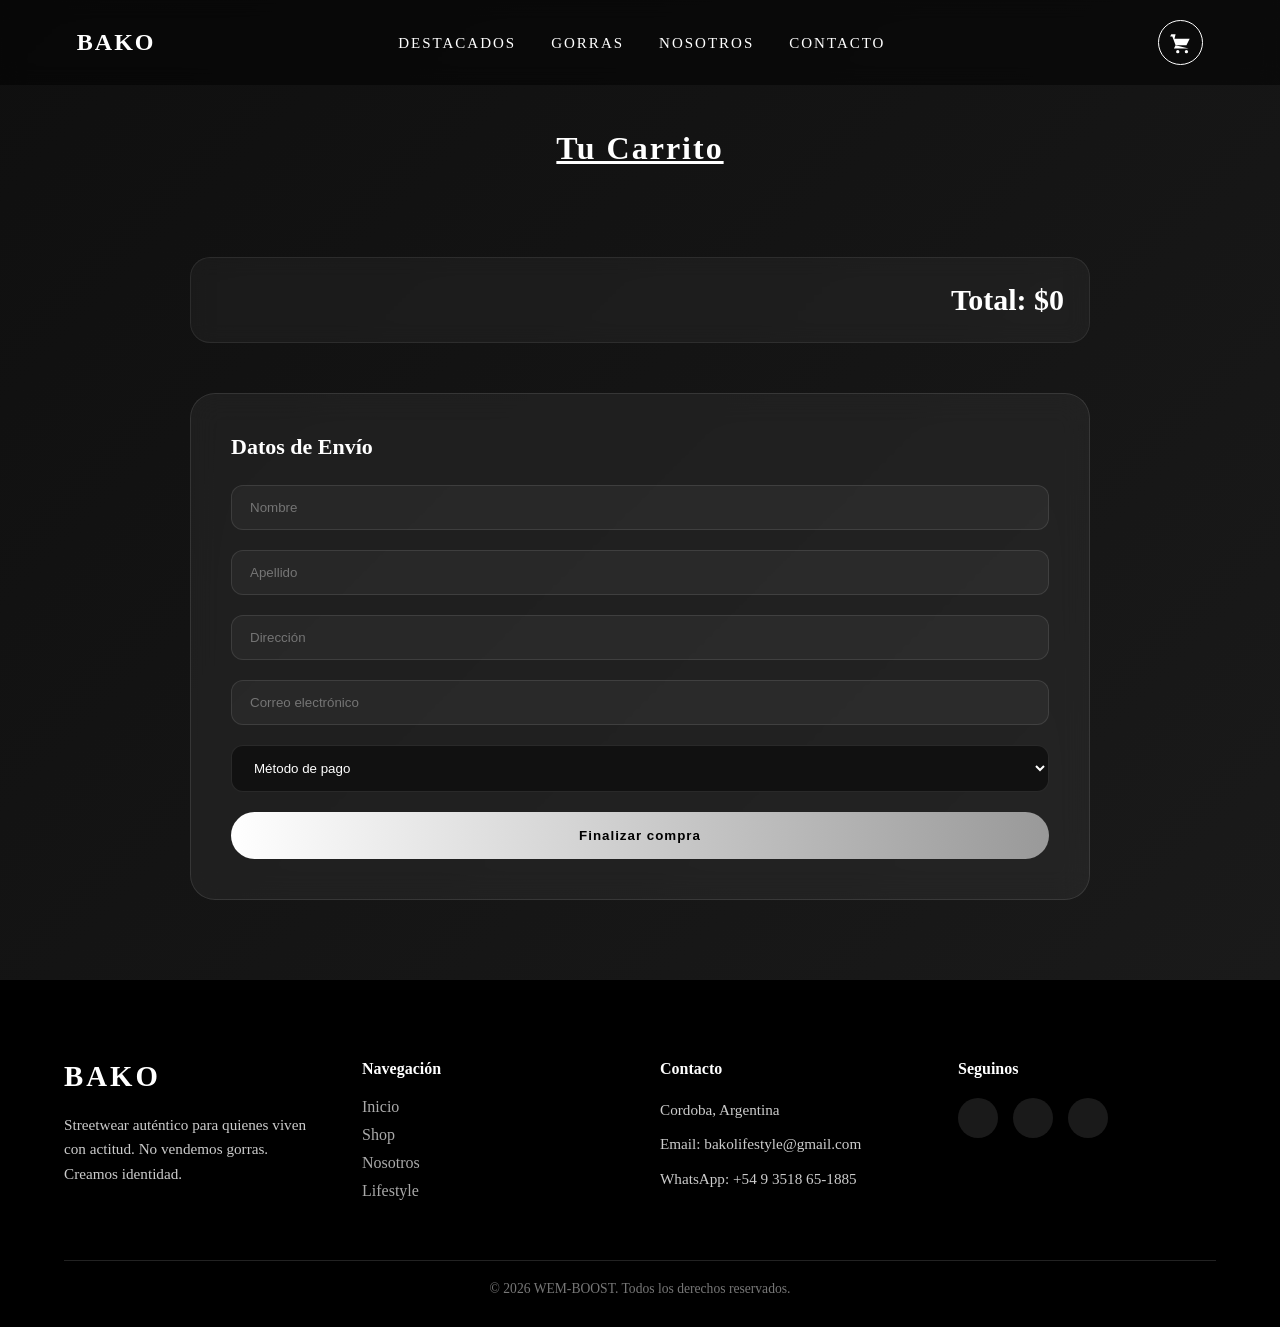
==== pages/carrito.html @ a08e8d47 "correccion de rutas1" ====
<!DOCTYPE html>
<html lang="es">
<head>
  <meta charset="UTF-8">
  <meta name="viewport" content="width=device-width, initial-scale=1.0">
  <title>Carrito | BAKO</title>

  <!-- CSS -->
  <link rel="stylesheet" href="/css/style.css">
</head>

<body>
<header class="header">

  <!-- LOGO -->
  <div class="logo">
    <a href="../index.html">BAKO</a>
  </div>

  <!-- BOTON HAMBURGUESA (mobile) -->
  <div class="menu-toggle" id="menu-toggle">
    <i class="fas fa-bars"></i>
  </div>

  <!-- MENU -->
  <nav class="nav" id="nav">

    <!-- BOTON CERRAR -->
    <div class="menu-close" id="menu-close">
      <i class="fas fa-xmark"></i>
    </div>

    <ul class="nav-links">

      <li class="enlaces-header">
        <a href="../index.html#destacados">DESTACADOS</a>
      </li>

      <li class="enlaces-header">
        <a href="../index.html#catalogo">GORRAS</a>
      </li>

      <li class="enlaces-header">
        <a href="../index.html#nosotros">NOSOTROS</a>
      </li>

      <li class="enlaces-header">
        <a href="../pages/contacto.html">CONTACTO</a>
      </li>

    </ul>

  </nav>

  <!-- CARRITO (SIEMPRE VISIBLE) -->
  <a href="/pages/carrito.html" class="btn-cart" data-quantity="0">

    <svg class="icon-cart" viewBox="0 0 24 24">
      <path d="M7 4H3L2 6H4L7 14H17L20 8H6"/>
      <path d="M7 14L5.5 17H19"/>
      <circle cx="9" cy="20" r="1.5"/>
      <circle cx="17" cy="20" r="1.5"/>
    </svg>

  </a>

</header>


  <section class="carrito">

    <h1 class="carrito__title">Tu Carrito</h1>

    <!-- CONTENEDOR DINÁMICO -->
    <div id="resumen-carrito" class="carrito__container">
      <!-- JS inserta productos aquí -->
    </div>

    <!-- TOTAL -->
    <div class="carrito__resumen">
      <h2 id="total">Total: $0</h2>
    </div>

    <!-- FORMULARIO -->
    <div class="checkout">

      <h2 class="checkout__title">Datos de Envío</h2>

      <form onsubmit="enviarPedido(event)" class="checkout__form">

        <div class="form-group">
          <input type="text" id="nombre" placeholder="Nombre" required>
        </div>

        <div class="form-group">
          <input type="text" id="apellido" placeholder="Apellido" required>
        </div>

        <div class="form-group">
          <input type="text" id="direccion" placeholder="Dirección" required>
        </div>

        <div class="form-group">
          <input type="email" id="correo" placeholder="Correo electrónico" required>
        </div>

        <div class="form-group">
          <select id="pago" required>
            <option value="">Método de pago</option>
            <option value="Transferencia">Transferencia</option>
            <option value="Efectivo">Efectivo</option>
            <option value="Tarjeta">Tarjeta</option>
          </select>
        </div>

        <button type="submit" class="btn-primary">
          Finalizar compra 
        </button>

      </form>

    </div>

  </section>
<footer class="footer">

  <div class="footer-container">

    <!-- Marca -->
    <div class="footer-col">
      <h3 class="footer-logo">BAKO</h3>
      <p>
        Streetwear auténtico para quienes viven con actitud.
        No vendemos gorras. Creamos identidad.
      </p>
    </div>

    <!-- Navegación -->
    <div class="footer-col">
      <h4>Navegación</h4>
      <ul>
        <li><a href="#">Inicio</a></li>
        <li><a href="#">Shop</a></li>
        <li><a href="#">Nosotros</a></li>
        <li><a href="#">Lifestyle</a></li>
      </ul>
    </div>

    <!-- Contacto -->
    <div class="footer-col">
      <h4>Contacto</h4>
      <p>Cordoba, Argentina</p>
      <p>Email: bakolifestyle@gmail.com</p>
      <p>WhatsApp: +54 9 3518 65-1885</p>
    </div>

    <!-- Redes -->
    <div class="footer-col">
      <h4>Seguinos</h4>
      <div class="footer-social">
        <a href="https://instagram.com/bako.lifestyle"><i class="fab fa-instagram"></i></a>
        <a href="https://tiktok.com/@bako.lifestyle"><i class="fab fa-tiktok"></i></a>
        <a href="https://open.spotify.com/playlist/6Sb7OmUrccHrQIfGnsbW7U?si=PkEQZINDQvqJOHBXEtzkaw&pi=kZcwNA92S56DQ"><i class="fab fa-spotify"></i></a>
      </div>
    </div>

  </div>

  <div class="footer-bottom">
    <p>© 2026 WEM-BOOST. Todos los derechos reservados.</p>
  </div>

</footer>
  <!-- JS -->
  <script src="../assets/JS/script.js"></script>

</body>
</html>
---- css/style.css ----
@charset "UTF-8";
* {
  margin: 0;
  padding: 0;
  box-sizing: border-box;
}

body {
  font-family: "Arial", sans-serif;
  background: #F3F3F1;
  color: #111111;
}

img {
  width: 100%;
  display: block;
}

a {
  text-decoration: none;
  color: inherit;
}

body {
  font-family: "Cinzel", serif;
  background: #000000;
}

img {
  width: 100%;
  display: block;
}

a {
  text-decoration: none;
  color: inherit;
}

.menu-toggle {
  display: none;
  font-size: 26px;
  cursor: pointer;
  color: white;
}

.products {
  padding: 60px 5%;
}
.products h2 {
  margin-bottom: 40px;
  font-size: 1.5rem;
}

.product-grid {
  display: grid;
  grid-template-columns: repeat(4, 1fr);
  gap: 20px;
}

.product-card {
  text-align: center;
}
.product-card h3 {
  margin-top: 15px;
  font-size: 1rem;
}
.product-card p {
  margin: 10px 0;
  font-weight: bold;
}

.book {
  width: 800px;
  display: flex;
  flex-direction: column;
  align-items: center;
}

/* CONTENEDOR IMAGEN */
.book-image {
  position: relative;
  width: 100%;
  height: 100%;
  perspective: 900000px;
}

/* IMAGEN BASE (INTERIOR DEL LIBRO) */
.book-base {
  width: 100%;
  height: 100%;
  object-fit: cover;
  border-radius: 8px;
}

/* TAPA */
.cover {
  position: absolute;
  top: 0;
  left: 0;
  width: 100%;
  height: 100%;
  transform-origin: left;
  transition: transform 1s ease;
  transform-style: preserve-3d;
}

/* IMAGEN DE LA TAPA */
.cover img {
  width: 100%;
  height: 100%;
  object-fit: cover;
  border-radius: 8px;
  backface-visibility: hidden;
}

/* EFECTO LIBRO */
.book-image:hover .cover {
  transform: rotateY(-160deg);
}

/* INFO FIJA */
.book-info {
  text-align: center;
  margin-top: 15px;
}
.book-info h3 {
  font-size: 1rem;
  margin-bottom: 8px;
}
.book-info p {
  font-weight: bold;
  margin-bottom: 10px;
}

.btn-primary {
  padding: 12px 30px;
  border: none;
  background: #8A6E5A;
  color: white;
  cursor: pointer;
  font-weight: 600;
  transition: all 0.3s ease;
}
.btn-primary:hover {
  background: #111111;
  transform: translateY(-3px);
}

.btn-secondary {
  padding: 10px 20px;
  border: 1px solid #111111;
  background: transparent;
  cursor: pointer;
  transition: all 0.3s ease;
}
.btn-secondary:hover {
  background: #111111;
  color: white;
}

/* Estilo del input de cantidad */
.cantidad input[type=number] {
  width: 60px;
  margin-left: 30%;
  margin-bottom: 15px;
  padding: 8px 12px;
  border: 2px solid #0f0f0f;
  border-radius: 8px;
  text-align: center;
  font-size: 16px;
  transition: border 0.3s, box-shadow 0.3s;
}

.cantidad input[type=number]:focus {
  border-color: #ff4500;
  box-shadow: 0 0 5px rgba(255, 69, 0, 0.5);
  outline: none;
}

/* Estilo del botón de añadir al carrito */
.boton-comprar button {
  background-color: #000000;
  border: 1px solid #ffffff;
  color: rgb(255, 255, 255);
  border-radius: 12px;
  padding: 10px 20px;
  font-size: 16px;
  font-weight: 600;
  cursor: pointer;
  transition: transform 0.2s, box-shadow 0.2s;
}

.boton-comprar button:hover {
  transform: translateY(-2px);
  box-shadow: 0 4px 12px rgb(255, 255, 255);
}

.boton-comprar button:active {
  transform: translateY(1px);
  box-shadow: none;
}

.social-fixed {
  position: fixed;
  right: 25px;
  bottom: 40px;
  display: flex;
  flex-direction: column;
  gap: 15px;
  z-index: 1000;
}

.btn-social {
  width: 60px;
  height: 60px;
  border-radius: 50%;
  display: flex;
  align-items: center;
  justify-content: center;
  color: white;
  font-size: 24px;
  text-decoration: none;
  transition: 0.3s ease;
  animation: pulse 2s infinite;
}

/* Colores individuales */
.whatsapp {
  background: #25D366;
}

.instagram {
  background: linear-gradient(45deg, #f58529, #dd2a7b, #8134af, #515bd4);
}

.tiktok {
  background: #000;
}

.spotify {
  background: #1DB954;
}

/* Hover */
.btn-social:hover {
  transform: scale(1.1);
}

/* Animación compartida */
@keyframes pulse {
  0% {
    box-shadow: 0 0 0 0 rgba(255, 255, 255, 0.6);
  }
  70% {
    box-shadow: 0 0 0 15px rgba(255, 255, 255, 0);
  }
  100% {
    box-shadow: 0 0 0 0 rgba(255, 255, 255, 0);
  }
}
/* ================= HEADER ================= */
.header {
  position: fixed;
  top: 0;
  left: 0;
  width: 100%;
  display: flex;
  align-items: center;
  justify-content: space-between;
  padding: 20px 6%;
  background: rgba(0, 0, 0, 0.5);
  backdrop-filter: blur(10px);
  z-index: 1000;
}

/* ================= LOGO ================= */
.logo a {
  color: white;
  font-size: 24px;
  font-weight: 700;
  text-decoration: none;
  letter-spacing: 2px;
}

/* ================= NAV ================= */
.nav-links {
  display: flex;
  gap: 35px;
  list-style: none;
}

.enlaces-header a {
  text-decoration: none;
  color: white;
  font-size: 15px;
  letter-spacing: 2px;
  transition: 0.3s;
}

.enlaces-header a:hover {
  color: #ff2d2d;
}

/* ================= CARRITO ================= */
.btn-cart {
  display: flex;
  align-items: center;
  justify-content: center;
  width: 45px;
  height: 45px;
  border-radius: 10px;
  border: none;
  background: transparent;
  position: relative;
  cursor: pointer;
  margin-left: 30px;
  border: 1px solid rgb(255, 255, 255);
  border-radius: 30px;
}

.btn-cart::after {
  content: attr(data-quantity);
  position: absolute;
  font-size: 14px;
  color: white;
  opacity: 0;
  visibility: hidden;
  transition: 0.2s;
  top: 115%;
}

.icon-cart {
  width: 26px;
  height: 28px;
  transition: 0.2s;
}

.icon-cart path,
.icon-cart circle {
  fill: #ffffff;
  transition: 0.2s;
}

.btn-cart:hover .icon-cart {
  transform: scale(1.2);
}

.btn-cart:hover path,
.btn-cart:hover circle {
  fill: #ffffff;
}

.btn-cart:hover::after {
  opacity: 1;
  visibility: visible;
  top: 105%;
}

/* ================= MENU HAMBURGUESA ================= */
.menu-toggle {
  display: none;
  font-size: 26px;
  color: white;
  cursor: pointer;
}

.menu-close {
  display: none;
  font-size: 26px;
  color: white;
  cursor: pointer;
}

/* ================= MOBILE ================= */
@media (max-width: 768px) {
  /* HEADER GRID */
  .header {
    display: grid;
    grid-template-columns: 1fr auto 1fr;
    align-items: center;
    padding: 15px 20px;
  }
  /* HAMBURGUESA IZQUIERDA */
  .menu-toggle {
    display: block;
    justify-self: start;
  }
  /* LOGO CENTRO */
  .logo {
    justify-self: center;
  }
  /* CARRITO DERECHA */
  .btn-cart {
    justify-self: end;
    margin-left: 0;
  }
  /* MENU MOBILE */
  .nav {
    position: fixed;
    top: 0;
    right: -100%;
    height: 100vh;
    width: 260px;
    background: rgba(12, 12, 12, 0.2117647059);
    display: flex;
    flex-direction: column;
    align-items: center;
    justify-content: center;
    transition: 0.4s;
    z-index: 2000;
  }
  /* MENU ABIERTO */
  .nav.active {
    left: 0;
  }
  /* LINKS MOBILE */
  .nav-links {
    flex-direction: column;
    gap: 30px;
  }
  /* BOTON CERRAR */
  .menu-close {
    display: block;
    position: absolute;
    top: 25px;
    right: 25px;
    font-size: 28px;
  }
}
.top-bar {
  background: #111111;
  color: #F3F3F1;
  text-align: center;
  padding: 8px;
  font-size: 14px;
  letter-spacing: 1px;
}

.footer {
  background-color: black;
  color: #ccc;
  padding: 80px 5% 30px 5%;
}

.footer-container {
  display: grid;
  grid-template-columns: repeat(4, 1fr);
  gap: 40px;
  margin-bottom: 50px;
}

.footer-col h3,
.footer-col h4 {
  color: #fff;
  margin-bottom: 20px;
}

.footer-logo {
  font-size: 1.8rem;
  letter-spacing: 3px;
}

.footer-col p {
  font-size: 0.95rem;
  line-height: 1.6;
  margin-bottom: 10px;
}

.footer-col ul {
  list-style: none;
  padding: 0;
}

.footer-col ul li {
  margin-bottom: 10px;
}

.footer-col ul li a {
  text-decoration: none;
  color: #aaa;
  transition: 0.3s;
}

.footer-col ul li a:hover {
  color: #fff;
}

.footer-social {
  display: flex;
  gap: 15px;
}

.footer-social a {
  width: 40px;
  height: 40px;
  background: #1a1a1a;
  display: flex;
  align-items: center;
  justify-content: center;
  border-radius: 50%;
  color: white;
  transition: 0.3s;
}

.footer-social a:hover {
  background: #c00000;
  transform: scale(1.1);
}

.footer-bottom {
  border-top: 1px solid #222;
  padding-top: 20px;
  text-align: center;
  font-size: 0.85rem;
  color: #777;
}

/* =========================
   HERO SECTION
========================= */
.hero {
  position: relative;
  width: 100%;
  height: 100vh;
  overflow: hidden;
  background-image: url("../assets/img/hero-bg.png");
  background-size: 110%;
  background-position: left center;
  background-repeat: no-repeat;
  display: flex;
  align-items: center;
  justify-content: space-between;
  padding: 0 8%;
  animation: moverFondo 2.2s infinite alternate ease-in-out;
}
.hero::before {
  content: "";
  position: absolute;
  inset: 0;
  background: rgba(12, 12, 12, 0.65);
  z-index: 1;
}
.hero-content {
  position: relative;
  z-index: 2;
  max-width: 500px;
  color: white;
  background-color: rgba(0, 0, 0, 0.5019607843);
  border-radius: 20px;
  padding: 25px;
  text-align: center;
  display: flex;
  flex-direction: column;
  align-items: center;
  animation: fadeUp 1s ease forwards;
}
.hero-content h1 {
  font-size: clamp(40px, 5vw, 70px);
  margin-bottom: 20px;
}
.hero-content p {
  font-size: clamp(14px, 1.2vw, 18px);
  margin-bottom: 30px;
}
.hero-card {
  position: relative;
  z-index: 2;
}
.hero-card img {
  width: clamp(250px, 30vw, 450px);
  animation: flotar 4s infinite ease-in-out;
  filter: drop-shadow(0 20px 30px rgba(0, 0, 0, 0.4));
}

.hero-card {
  margin-right: 20%;
}

/* =========================
   TU BOTÓN ORIGINAL (NO MODIFICADO)
========================= */
.btn {
  font-size: 17px;
  background: transparent;
  border: none;
  padding: 1em 1.5em;
  color: #ffffff;
  text-transform: uppercase;
  position: relative;
  transition: 0.5s ease;
  cursor: pointer;
  /* 🚫 IMPORTANTE: quitar margin-left */
  margin-left: 0;
}

.btn::before {
  content: "";
  position: absolute;
  left: 0;
  bottom: 0;
  height: 2px;
  width: 0;
  background-color: #ffffff;
  transition: 0.5s ease;
}

.btn:hover {
  transition-delay: 0.5s;
}

.btn:hover::before {
  width: 100%;
}

.btn::after {
  content: "";
  position: absolute;
  left: 0;
  bottom: 0;
  height: 0;
  width: 100%;
  background-color: #000000;
  transition: 0.4s ease;
  z-index: -1;
}

.btn:hover::after {
  height: 100%;
  transition-delay: 0.4s;
}

/* =========================
   ANIMACIONES
========================= */
@keyframes moverFondo {
  0% {
    background-position: left center;
  }
  100% {
    background-position: right center;
  }
}
@keyframes flotar {
  0% {
    transform: translateY(0px);
  }
  50% {
    transform: translateY(-20px);
  }
  100% {
    transform: translateY(0px);
  }
}
@keyframes fadeUp {
  from {
    opacity: 0;
    transform: translateY(40px);
  }
  to {
    opacity: 1;
    transform: translateY(0);
  }
}
.lifestyle-banner {
  height: 60vh;
  background: #D9D2C5;
  display: flex;
  align-items: center;
  justify-content: center;
  text-align: center;
}
.lifestyle-banner h2 {
  font-size: 36px;
  letter-spacing: 3px;
}
.lifestyle-banner p {
  margin: 20px 0;
}

.categories {
  display: grid;
  grid-template-columns: repeat(4, 1fr);
  text-align: center;
  background-color: #ffffff;
}
.categories .category {
  padding: 40px;
  font-weight: 600;
  letter-spacing: 2px;
  border: 1px solid #ddd;
  transition: all 0.3s ease;
}
.categories .category:hover {
  background: #111111;
  color: white;
}

.featured {
  padding: 80px 8%;
  text-align: center;
}
.featured h2 {
  margin-bottom: 50px;
  letter-spacing: 3px;
}

.product-grid {
  display: grid;
  grid-template-columns: repeat(4, 1fr);
  gap: 30px;
}

.product-card {
  background: white;
  padding: 20px;
  transition: all 0.3s ease;
}
.product-card h3 {
  margin: 15px 0;
  font-size: 16px;
}
.product-card p {
  font-weight: 600;
  margin-bottom: 15px;
}
.product-card:hover {
  transform: translateY(-5px);
}

.catalogo {
  padding: 120px 6%;
  background-color: #000000;
  text-align: center;
  color: white;
}

.titulo-catalogo {
  font-size: 40px;
  letter-spacing: 5px;
  margin-bottom: 80px;
  font-weight: 500;
  color: white;
}

/* GALERÍA 3 POR FILA */
.grid-catalogo {
  display: grid;
  grid-template-columns: repeat(3, 3fr);
  gap: 60px;
  max-width: 1300px;
  margin: 0 auto;
}

/* CARD */
.card-producto {
  background: transparent;
  display: flex;
  flex-direction: column;
  align-items: center;
  border-radius: 15px;
}

/* IMAGEN PRINCIPAL FULL */
.imagen-container {
  width: 100%;
}

.imagen-principal {
  width: 100%;
  height: 500px;
  object-fit: cover;
  display: block;
  transition: 0.5s ease;
  border-radius: 10px;
}

.card-producto:hover .imagen-principal {
  transform: scale(1.05);
}

/* MINIATURAS */
.miniaturas {
  display: flex;
  justify-content: center;
  gap: 10px;
  margin-top: 15px;
}

.miniaturas img {
  width: 60px;
  height: 60px;
  object-fit: cover;
  cursor: pointer;
  border-radius: 6px;
  border: 2px solid transparent;
  transition: 0.3s;
}

.miniaturas img:hover {
  opacity: 1;
  transform: scale(1.1);
}

/* INFO */
.info {
  padding: 20px 0 40px;
}

.info h3 {
  font-size: 18px;
  margin-bottom: 8px;
}

.info p {
  font-size: 20px;
  font-weight: bold;
  margin-bottom: 20px;
}

.btn-whatsapp {
  display: inline-block;
  padding: 12px 35px;
  background: black;
  color: white;
  text-decoration: none;
  border-radius: 40px;
  transition: 0.3s ease;
}

.btn-whatsapp:hover {
  background: #25D366;
  transform: translateY(-3px);
}

.destacados {
  padding: 80px 5%;
  background-color: rgba(39, 41, 40, 0.8039215686);
  color: white;
}

.destacados .titulo-catalogo {
  text-align: center;
  margin-bottom: 50px;
  color: white;
}

.card-producto {
  position: relative;
}

.badge-stock {
  position: absolute;
  top: 30px;
  left: 0px;
  background: linear-gradient(45deg, #ff0000, #e32d27);
  color: rgb(0, 0, 0);
  font-size: 11px;
  font-weight: bold;
  text-transform: uppercase;
  letter-spacing: 1px;
  padding: 6px 10px;
  border-radius: 5px;
  z-index: 5;
  box-shadow: 0 4px 10px rgba(0, 0, 0, 0.3);
  animation: badgePulse 1.8s infinite;
}

@keyframes badgePulse {
  0% {
    transform: scale(1);
    box-shadow: 0 0 0 0 rgba(255, 1, 1, 0.7);
  }
  70% {
    transform: scale(1.05);
    box-shadow: 0 0 0 10px rgba(255, 0, 0, 0);
  }
  100% {
    transform: scale(1);
    box-shadow: 0 0 0 0 rgba(255, 0, 0, 0);
  }
}
/* ================= NOSOTROS ================= */
.nosotros {
  width: 100%;
  padding: 80px 20px;
  background-color: #D9D2C5;
}

.nosotros-container {
  max-width: 1100px;
  margin: auto;
  display: flex;
  flex-direction: column;
  align-items: center;
  text-align: center;
  gap: 40px;
}

/* TEXTO */
.nosotros-texto {
  max-width: 800px;
}

.nosotros-texto h2 {
  font-size: 32px;
  margin-bottom: 20px;
  text-decoration: underline;
}

.nosotros-texto p {
  font-size: 16px;
  line-height: 1.9em;
  color: rgb(5, 5, 5);
}

/* IMAGEN */
.nosotros-imagen {
  width: 100%;
  display: flex;
  justify-content: center;
}

.nosotros-imagen img {
  width: 95%;
  max-width: 900px;
  height: 90%;
  object-fit: cover;
  border-radius: 30px;
}

/* HERO */
.contact-hero {
  height: 60vh;
  display: flex;
  align-items: center;
  justify-content: center;
  background-image: url("/assets/img/hero-bg.png");
  background-size: cover;
  background-position: center;
  position: relative;
}

.contact-hero::before {
  content: "";
  position: absolute;
  inset: 0;
  background: rgba(0, 0, 0, 0.6);
}

.contact-hero-content {
  position: relative;
  z-index: 2;
  text-align: center;
  color: white;
}

.contact-hero h1 {
  font-size: 60px;
  letter-spacing: 3px;
}

.contact-hero p {
  opacity: 0.8;
}

/* CONTACT */
.contact-section {
  background: #0c0c0c;
  padding: 100px 8%;
}

.contact-container {
  max-width: 1200px;
  margin: auto;
  display: grid;
  grid-template-columns: 1fr 1fr;
  gap: 60px;
}

/* FORM */
.contact-form {
  background: #111;
  padding: 40px;
  border-radius: 20px;
}

.contact-form h3 {
  color: white;
  margin-bottom: 25px;
}

.contact-form form {
  display: flex;
  flex-direction: column;
  gap: 15px;
}

.contact-form input,
.contact-form textarea {
  padding: 14px;
  border-radius: 10px;
  border: 1px solid #222;
  background: #000;
  color: white;
}

.contact-form textarea {
  min-height: 120px;
}

.contact-form button {
  padding: 14px;
  border: none;
  border-radius: 30px;
  background: white;
  color: black;
  font-weight: bold;
  cursor: pointer;
  transition: 0.3s;
}

.contact-form button:hover {
  background: #00ca3d;
}

/* INFO */
.contact-info {
  background: #111;
  padding: 40px;
  border-radius: 20px;
  color: white;
}

.contact-info h3 {
  margin-bottom: 20px;
}

.contact-info p {
  margin-bottom: 12px;
  display: flex;
  gap: 10px;
}

/* SOCIAL */
.contact-social {
  margin-top: 20px;
  display: flex;
  gap: 15px;
}

.contact-social a {
  width: 40px;
  height: 40px;
  display: flex;
  align-items: center;
  justify-content: center;
  border-radius: 50%;
  background: #1a1a1a;
  color: white;
  transition: 0.3s;
}

.contact-social a:hover {
  background: #00ca3d;
}

/* =========================
   CARRITO MODERNO 2026
========================= */
.carrito {
  min-height: 100vh;
  padding: 80px 20px;
  background: linear-gradient(135deg, #0f0f0f, #1a1a1a);
  display: flex;
  flex-direction: column;
  align-items: center;
}

/* TITULO */
.carrito__title {
  font-size: 32px;
  margin: 50px;
  letter-spacing: 2px;
  color: rgb(255, 255, 255);
  animation: fadeDown 0.8s ease;
  text-decoration: underline;
}

/* CONTENEDOR */
.carrito__container {
  width: 100%;
  max-width: 900px;
  display: flex;
  flex-direction: column;
  gap: 25px;
}

/* CARD PRODUCTO */
.item-carrito {
  display: flex;
  justify-content: space-between;
  align-items: center;
  padding: 25px;
  border-radius: 18px;
  backdrop-filter: blur(10px);
  background: rgba(255, 255, 255, 0.05);
  border: 1px solid rgba(255, 255, 255, 0.08);
  color: white;
  transition: all 0.4s ease;
  animation: fadeUp 0.6s ease forwards;
}

.item-carrito:hover {
  transform: translateY(-6px);
  box-shadow: 0 20px 40px rgba(0, 0, 0, 0.4);
  border: 1px solid rgba(255, 255, 255, 0.2);
}

/* INFO */
.item-carrito h3 {
  margin: 0;
  font-size: 18px;
  letter-spacing: 1px;
}

.item-carrito p {
  opacity: 0.7;
  margin-top: 5px;
}

/* BOTÓN ELIMINAR MODERNO */
.item-carrito button {
  padding: 8px 16px;
  border-radius: 30px;
  border: none;
  background: linear-gradient(45deg, #ff3c3c, #ff0000);
  color: white;
  font-size: 12px;
  cursor: pointer;
  transition: 0.3s ease;
}

.item-carrito button:hover {
  transform: scale(1.1);
  box-shadow: 0 10px 25px rgba(255, 0, 0, 0.5);
}

/* TOTAL */
.carrito__resumen {
  margin-top: 40px;
  padding: 25px;
  width: 100%;
  max-width: 900px;
  border-radius: 20px;
  background: rgba(255, 255, 255, 0.04);
  border: 1px solid rgba(255, 255, 255, 0.08);
  backdrop-filter: blur(10px);
  text-align: right;
  color: white;
  font-size: 20px;
  animation: fadeUp 1s ease;
}

/* CHECKOUT */
.checkout {
  margin-top: 50px;
  width: 100%;
  max-width: 900px;
  padding: 40px;
  border-radius: 25px;
  backdrop-filter: blur(15px);
  background: rgba(255, 255, 255, 0.05);
  border: 1px solid rgba(255, 255, 255, 0.1);
  animation: fadeUp 1.2s ease;
}

.checkout__title {
  color: white;
  margin-bottom: 25px;
  font-size: 22px;
}

/* INPUTS */
.checkout__form input,
.checkout__form select {
  width: 100%;
  padding: 14px 18px;
  margin-bottom: 20px;
  border-radius: 12px;
  border: 1px solid rgba(255, 255, 255, 0.1);
  background: rgba(255, 255, 255, 0.04);
  color: rgb(194, 185, 185);
  transition: 0.3s ease;
}

.checkout__form select {
  background-color: #111;
  color: white;
}

.checkout__form select option {
  background-color: #111;
  color: white;
}

/* Cuando está seleccionado */
.checkout__form select:focus {
  background-color: #111;
  color: white;
}

.checkout__form input:focus,
.checkout__form select:focus {
  outline: none;
  border-color: white;
  box-shadow: 0 0 10px rgba(255, 255, 255, 0.3);
}

/* BOTÓN FINALIZAR */
.btn-primary {
  width: 100%;
  padding: 16px;
  border-radius: 40px;
  border: none;
  background: linear-gradient(90deg, #ffffff, #999999);
  color: black;
  font-weight: bold;
  letter-spacing: 1px;
  cursor: pointer;
  transition: 0.4s ease;
}

.btn-primary:hover {
  transform: scale(1.03);
  background: linear-gradient(90deg, #ff0000, #990000);
  color: white;
  box-shadow: 0 15px 40px rgba(255, 0, 0, 0.4);
}

/* =========================
   ANIMACIONES
========================= */
@keyframes fadeUp {
  from {
    opacity: 0;
    transform: translateY(30px);
  }
  to {
    opacity: 1;
    transform: translateY(0);
  }
}
@keyframes fadeDown {
  from {
    opacity: 0;
    transform: translateY(-30px);
  }
  to {
    opacity: 1;
    transform: translateY(0);
  }
}
/* ========================= */
/* MOBILE RESPONSIVE */
/* ========================= */
@media (max-width: 768px) {
  /* ================= HEADER ================= */
  .header {
    position: fixed;
    top: 0;
    left: 0;
    width: 100%;
    background: #000;
    z-index: 1000;
  }
  .header-container {
    display: flex;
    justify-content: space-between;
    align-items: center;
    padding: 14px 20px;
  }
  .logo a {
    font-size: 20px;
    color: white;
    text-decoration: none;
  }
  /* BOTON HAMBURGUESA */
  .menu-toggle {
    display: block;
    font-size: 26px;
    cursor: pointer;
    color: white;
  }
  /* ================= MENU MOBILE ================= */
  /* MENU */
  .nav {
    position: fixed;
    top: 0;
    right: -100%;
    width: 70%;
    height: 100vh;
    background: #000000;
    transition: 0.4s;
    padding-top: 80px;
    z-index: 999;
    backdrop-filter: blur(10px);
    box-shadow: -10px 0 30px rgba(0, 0, 0, 0.5);
  }
  .nav.nav-active {
    right: 0;
  }
  .nav ul {
    flex-direction: column;
    align-items: center;
    gap: 30px;
  }
  .nav a {
    color: white;
    font-size: 18px;
    text-decoration: none;
    border-bottom: 1px solid #ffffff;
  }
  /* BOTON CERRAR */
  .menu-close {
    display: block;
    position: absolute;
    top: 20px;
    right: 20px;
    font-size: 26px;
    color: white;
    cursor: pointer;
  }
  /* ================= HERO ================= */
  .hero {
    margin-top: 60px;
    height: 100vh;
    width: 100%;
    background-image: url("../assets/img/hero-mobile.png");
    background-size: cover;
    background-position: center;
    display: flex;
    flex-direction: column;
    justify-content: center;
    align-items: center;
    padding: 20px;
  }
  .hero-bg {
    display: none;
  }
  .hero-card {
    display: none;
  }
  .hero-content {
    text-align: center;
  }
  .hero__title {
    font-size: 28px;
    margin-bottom: 10px;
  }
  .hero__subtitle {
    font-size: 16px;
    margin-bottom: 15px;
  }
  /* ================= CATEGORIAS ================= */
  .categories {
    display: grid;
    grid-template-columns: 1fr 1fr;
    grid-template-rows: 1fr 1fr;
    gap: 0;
    width: 100%;
  }
  .category {
    display: flex;
    justify-content: center;
    align-items: center;
    height: 80px;
    font-size: 16px;
    border: 1px solid #ddd;
  }
  /* ================= DESTACADOS ================= */
  .destacados {
    padding: 40px 20px;
  }
  .grid-catalogo {
    display: flex;
    flex-direction: column;
    gap: 30px;
  }
  /* ================= PRODUCTOS ================= */
  .card-producto {
    width: 100%;
  }
  .imagenes-producto {
    display: flex;
    flex-direction: column;
    align-items: center;
  }
  .imagen-principal {
    width: 80%;
  }
  .miniaturas {
    display: flex;
    justify-content: center;
    gap: 10px;
    margin-top: 10px;
  }
  .miniaturas img {
    width: 50px;
    cursor: pointer;
  }
  .info {
    text-align: center;
  }
  .info h3 {
    font-size: 18px;
  }
  .info p {
    font-size: 16px;
  }
  .cantidad {
    margin: 10px 0;
  }
  .cantidad input {
    width: 60px;
    text-align: center;
  }
  /* ================= BOTON COMPRAR ================= */
  .boton-comprar button {
    width: 100%;
    padding: 12px;
  }
  /* ================= CATALOGO ================= */
  .catalogo {
    padding: 40px 20px;
  }
  /* ================= NOSOTROS ================= */
  /* ================= FOOTER ================= */
  .footer-container {
    display: flex;
    flex-direction: column;
    gap: 30px;
    padding: 30px 20px;
  }
  /* ================= OCULTAR BOTONES SOCIALES ================= */
  .social-fixed {
    display: none;
  }
  /* HERO */
  .hero {
    height: 45vh;
    padding: 0 20px;
    background-image: url(/assets/img/hero-mobile.png);
    background-size: cover;
    background-position: center;
  }
  .contact-hero h1 {
    font-size: 36px;
    letter-spacing: 2px;
    background-color: rgba(0, 0, 0, 0.6039215686);
    padding: 10px;
    border-radius: 15px;
  }
  .contact-hero p {
    font-size: 14px;
    margin-top: 2px;
    padding: 10px;
    border-radius: 15px;
    background-color: rgba(0, 0, 0, 0.5803921569);
  }
  /* SECTION */
  .contact-section {
    padding: 70px 20px;
  }
  /* GRID → 1 COLUMNA */
  .contact-container {
    grid-template-columns: 1fr;
    gap: 40px;
  }
  /* FORM */
  .contact-form {
    padding: 25px;
    border-radius: 16px;
  }
  .contact-form h3 {
    text-align: center;
    font-size: 20px;
  }
  .contact-form input,
  .contact-form textarea {
    font-size: 14px;
    padding: 14px;
  }
  .contact-form textarea {
    min-height: 110px;
  }
  .contact-form button {
    width: 100%;
    font-size: 14px;
    padding: 14px;
  }
  /* INFO */
  .contact-info {
    padding: 25px;
    border-radius: 16px;
    text-align: center;
  }
  .contact-info p {
    justify-content: center;
    font-size: 14px;
  }
  /* SOCIAL */
  .contact-social {
    justify-content: center;
    gap: 18px;
  }
  .contact-social a {
    width: 42px;
    height: 42px;
    font-size: 16px;
  }
}

/*# sourceMappingURL=style.css.map */
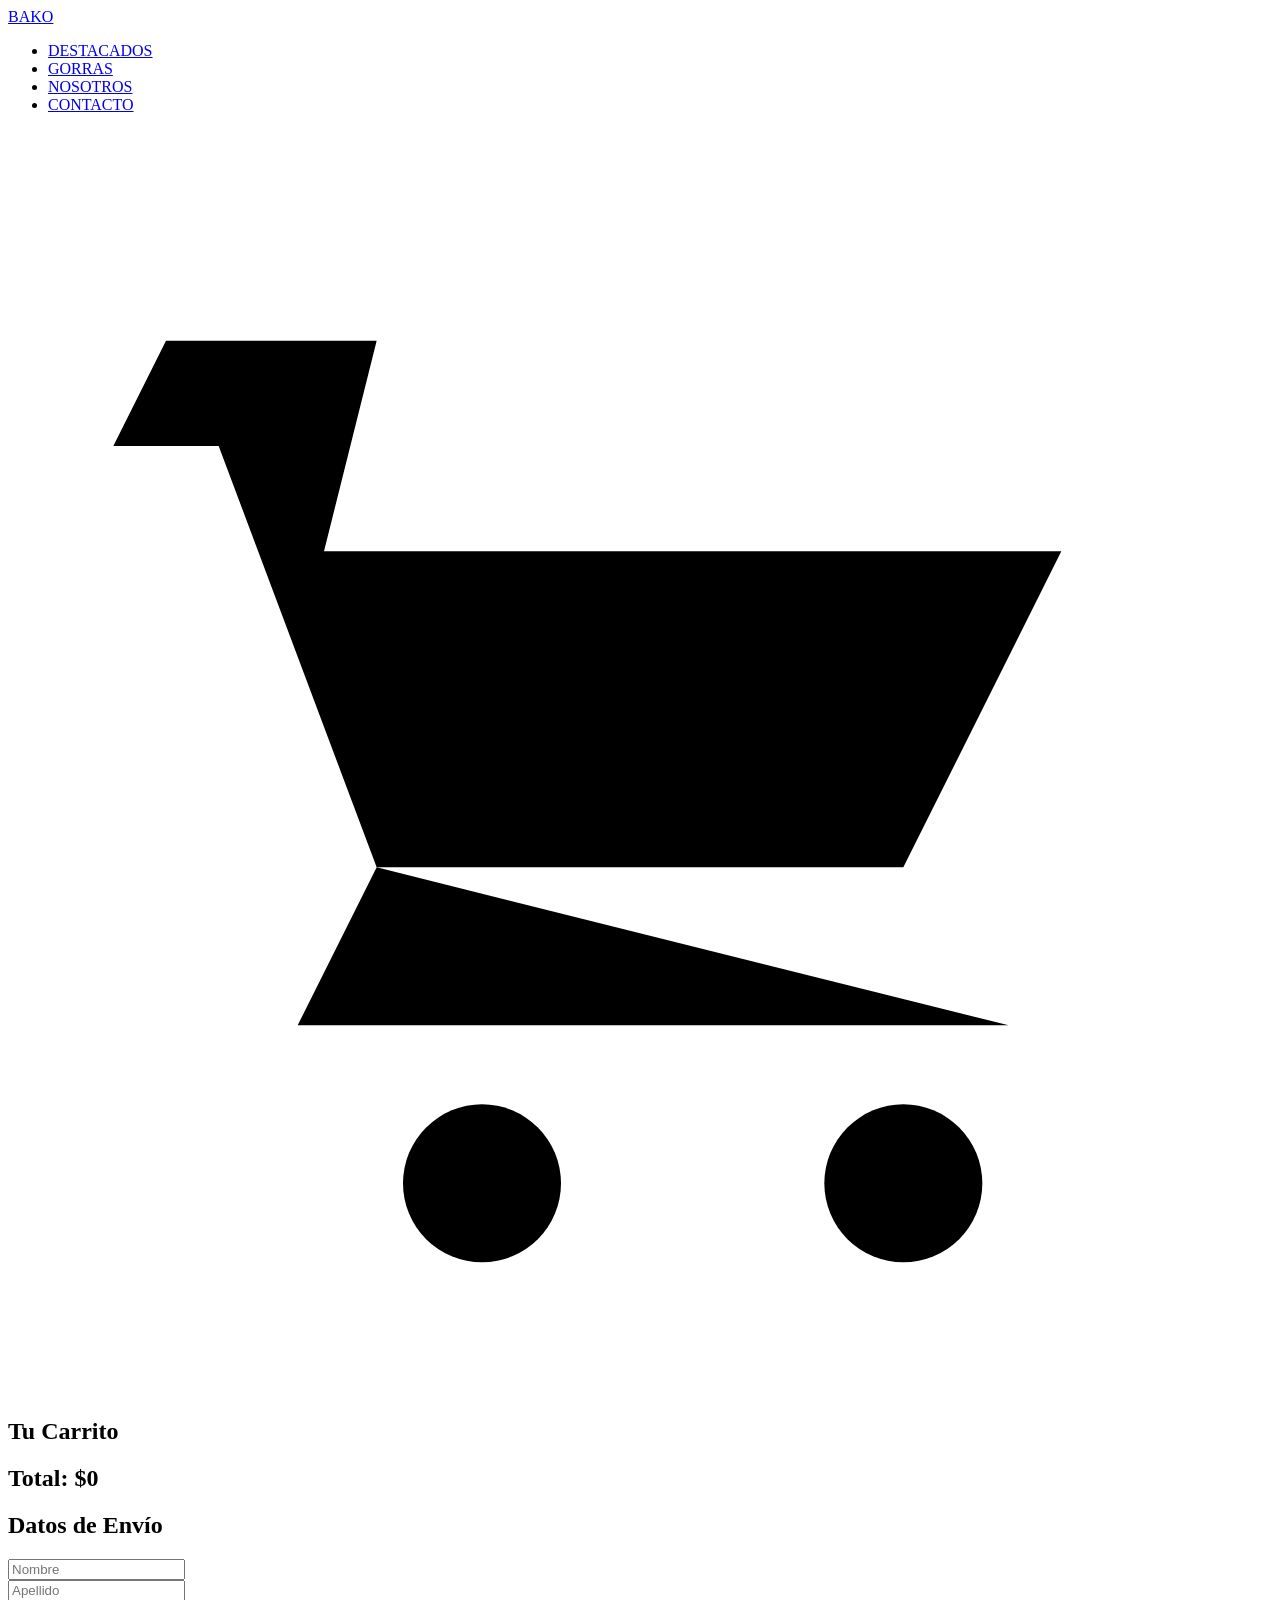
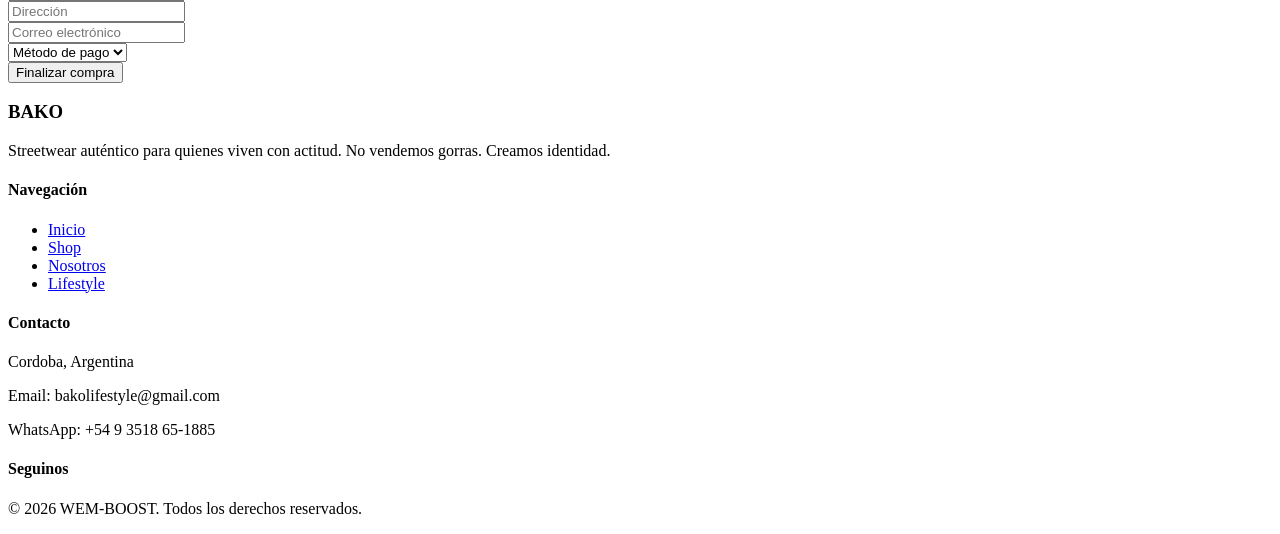
==== commit b814e4b1: "correccion de rutas 7" ====
--- a/pages/carrito.html
+++ b/pages/carrito.html
@@ -6,7 +6,7 @@
   <title>Carrito | BAKO</title>
 
   <!-- CSS -->
-  <link rel="stylesheet" href="/css/style.css">
+  <link rel="stylesheet" href="..css/style.css">
 </head>
 
 <body>
@@ -14,7 +14,7 @@
 
   <!-- LOGO -->
   <div class="logo">
-    <a href="../index.html">BAKO</a>
+    <a href="/index.html">BAKO</a>
   </div>
 
   <!-- BOTON HAMBURGUESA (mobile) -->
@@ -33,19 +33,19 @@
     <ul class="nav-links">
 
       <li class="enlaces-header">
-        <a href="../index.html#destacados">DESTACADOS</a>
+        <a href="/index.html#destacados">DESTACADOS</a>
       </li>
 
       <li class="enlaces-header">
-        <a href="../index.html#catalogo">GORRAS</a>
+        <a href="/index.html#catalogo">GORRAS</a>
       </li>
 
       <li class="enlaces-header">
-        <a href="../index.html#nosotros">NOSOTROS</a>
+        <a href="/index.html#nosotros">NOSOTROS</a>
       </li>
 
       <li class="enlaces-header">
-        <a href="../pages/contacto.html">CONTACTO</a>
+        <a href="/pages/contacto.html">CONTACTO</a>
       </li>
 
     </ul>
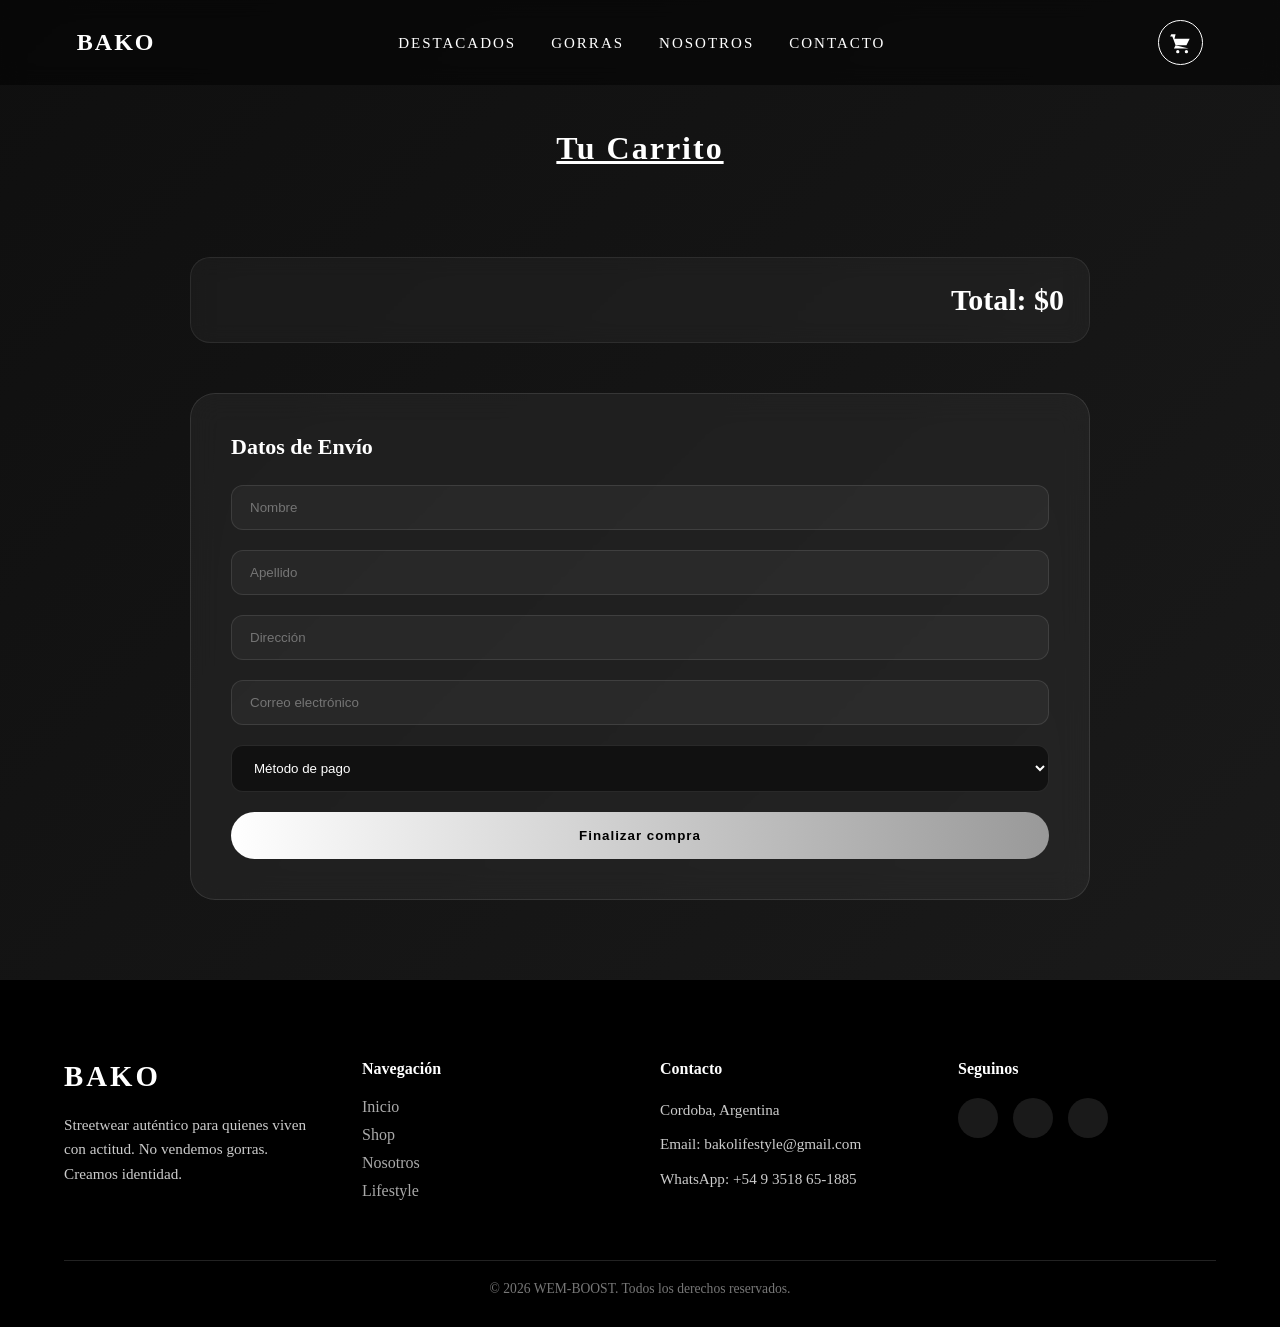
==== commit c8b8c88c: "correccion de rutas 8" ====
--- a/pages/carrito.html
+++ b/pages/carrito.html
@@ -6,7 +6,7 @@
   <title>Carrito | BAKO</title>
 
   <!-- CSS -->
-  <link rel="stylesheet" href="..css/style.css">
+  <link rel="stylesheet" href="/css/style.css">
 </head>
 
 <body>
--- a/css/style.css
+++ b/css/style.css
@@ -0,0 +1,1523 @@
+@charset "UTF-8";
+* {
+  margin: 0;
+  padding: 0;
+  box-sizing: border-box;
+}
+
+body {
+  font-family: "Arial", sans-serif;
+  background: #F3F3F1;
+  color: #111111;
+}
+
+img {
+  width: 100%;
+  display: block;
+}
+
+a {
+  text-decoration: none;
+  color: inherit;
+}
+
+body {
+  font-family: "Cinzel", serif;
+  background: #000000;
+}
+
+img {
+  width: 100%;
+  display: block;
+}
+
+a {
+  text-decoration: none;
+  color: inherit;
+}
+
+.menu-toggle {
+  display: none;
+  font-size: 26px;
+  cursor: pointer;
+  color: white;
+}
+
+.products {
+  padding: 60px 5%;
+}
+.products h2 {
+  margin-bottom: 40px;
+  font-size: 1.5rem;
+}
+
+.product-grid {
+  display: grid;
+  grid-template-columns: repeat(4, 1fr);
+  gap: 20px;
+}
+
+.product-card {
+  text-align: center;
+}
+.product-card h3 {
+  margin-top: 15px;
+  font-size: 1rem;
+}
+.product-card p {
+  margin: 10px 0;
+  font-weight: bold;
+}
+
+.book {
+  width: 800px;
+  display: flex;
+  flex-direction: column;
+  align-items: center;
+}
+
+/* CONTENEDOR IMAGEN */
+.book-image {
+  position: relative;
+  width: 100%;
+  height: 100%;
+  perspective: 900000px;
+}
+
+/* IMAGEN BASE (INTERIOR DEL LIBRO) */
+.book-base {
+  width: 100%;
+  height: 100%;
+  object-fit: cover;
+  border-radius: 8px;
+}
+
+/* TAPA */
+.cover {
+  position: absolute;
+  top: 0;
+  left: 0;
+  width: 100%;
+  height: 100%;
+  transform-origin: left;
+  transition: transform 1s ease;
+  transform-style: preserve-3d;
+}
+
+/* IMAGEN DE LA TAPA */
+.cover img {
+  width: 100%;
+  height: 100%;
+  object-fit: cover;
+  border-radius: 8px;
+  backface-visibility: hidden;
+}
+
+/* EFECTO LIBRO */
+.book-image:hover .cover {
+  transform: rotateY(-160deg);
+}
+
+/* INFO FIJA */
+.book-info {
+  text-align: center;
+  margin-top: 15px;
+}
+.book-info h3 {
+  font-size: 1rem;
+  margin-bottom: 8px;
+}
+.book-info p {
+  font-weight: bold;
+  margin-bottom: 10px;
+}
+
+.btn-primary {
+  padding: 12px 30px;
+  border: none;
+  background: #8A6E5A;
+  color: white;
+  cursor: pointer;
+  font-weight: 600;
+  transition: all 0.3s ease;
+}
+.btn-primary:hover {
+  background: #111111;
+  transform: translateY(-3px);
+}
+
+.btn-secondary {
+  padding: 10px 20px;
+  border: 1px solid #111111;
+  background: transparent;
+  cursor: pointer;
+  transition: all 0.3s ease;
+}
+.btn-secondary:hover {
+  background: #111111;
+  color: white;
+}
+
+/* Estilo del input de cantidad */
+.cantidad input[type=number] {
+  width: 60px;
+  margin-left: 30%;
+  margin-bottom: 15px;
+  padding: 8px 12px;
+  border: 2px solid #0f0f0f;
+  border-radius: 8px;
+  text-align: center;
+  font-size: 16px;
+  transition: border 0.3s, box-shadow 0.3s;
+}
+
+.cantidad input[type=number]:focus {
+  border-color: #ff4500;
+  box-shadow: 0 0 5px rgba(255, 69, 0, 0.5);
+  outline: none;
+}
+
+/* Estilo del botón de añadir al carrito */
+.boton-comprar button {
+  background-color: #000000;
+  border: 1px solid #ffffff;
+  color: rgb(255, 255, 255);
+  border-radius: 12px;
+  padding: 10px 20px;
+  font-size: 16px;
+  font-weight: 600;
+  cursor: pointer;
+  transition: transform 0.2s, box-shadow 0.2s;
+}
+
+.boton-comprar button:hover {
+  transform: translateY(-2px);
+  box-shadow: 0 4px 12px rgb(255, 255, 255);
+}
+
+.boton-comprar button:active {
+  transform: translateY(1px);
+  box-shadow: none;
+}
+
+.social-fixed {
+  position: fixed;
+  right: 25px;
+  bottom: 40px;
+  display: flex;
+  flex-direction: column;
+  gap: 15px;
+  z-index: 1000;
+}
+
+.btn-social {
+  width: 60px;
+  height: 60px;
+  border-radius: 50%;
+  display: flex;
+  align-items: center;
+  justify-content: center;
+  color: white;
+  font-size: 24px;
+  text-decoration: none;
+  transition: 0.3s ease;
+  animation: pulse 2s infinite;
+}
+
+/* Colores individuales */
+.whatsapp {
+  background: #25D366;
+}
+
+.instagram {
+  background: linear-gradient(45deg, #f58529, #dd2a7b, #8134af, #515bd4);
+}
+
+.tiktok {
+  background: #000;
+}
+
+.spotify {
+  background: #1DB954;
+}
+
+/* Hover */
+.btn-social:hover {
+  transform: scale(1.1);
+}
+
+/* Animación compartida */
+@keyframes pulse {
+  0% {
+    box-shadow: 0 0 0 0 rgba(255, 255, 255, 0.6);
+  }
+  70% {
+    box-shadow: 0 0 0 15px rgba(255, 255, 255, 0);
+  }
+  100% {
+    box-shadow: 0 0 0 0 rgba(255, 255, 255, 0);
+  }
+}
+/* ================= HEADER ================= */
+.header {
+  position: fixed;
+  top: 0;
+  left: 0;
+  width: 100%;
+  display: flex;
+  align-items: center;
+  justify-content: space-between;
+  padding: 20px 6%;
+  background: rgba(0, 0, 0, 0.5);
+  backdrop-filter: blur(10px);
+  z-index: 1000;
+}
+
+/* ================= LOGO ================= */
+.logo a {
+  color: white;
+  font-size: 24px;
+  font-weight: 700;
+  text-decoration: none;
+  letter-spacing: 2px;
+}
+
+/* ================= NAV ================= */
+.nav-links {
+  display: flex;
+  gap: 35px;
+  list-style: none;
+}
+
+.enlaces-header a {
+  text-decoration: none;
+  color: white;
+  font-size: 15px;
+  letter-spacing: 2px;
+  transition: 0.3s;
+}
+
+.enlaces-header a:hover {
+  color: #ff2d2d;
+}
+
+/* ================= CARRITO ================= */
+.btn-cart {
+  display: flex;
+  align-items: center;
+  justify-content: center;
+  width: 45px;
+  height: 45px;
+  border-radius: 10px;
+  border: none;
+  background: transparent;
+  position: relative;
+  cursor: pointer;
+  margin-left: 30px;
+  border: 1px solid rgb(255, 255, 255);
+  border-radius: 30px;
+}
+
+.btn-cart::after {
+  content: attr(data-quantity);
+  position: absolute;
+  font-size: 14px;
+  color: white;
+  opacity: 0;
+  visibility: hidden;
+  transition: 0.2s;
+  top: 115%;
+}
+
+.icon-cart {
+  width: 26px;
+  height: 28px;
+  transition: 0.2s;
+}
+
+.icon-cart path,
+.icon-cart circle {
+  fill: #ffffff;
+  transition: 0.2s;
+}
+
+.btn-cart:hover .icon-cart {
+  transform: scale(1.2);
+}
+
+.btn-cart:hover path,
+.btn-cart:hover circle {
+  fill: #ffffff;
+}
+
+.btn-cart:hover::after {
+  opacity: 1;
+  visibility: visible;
+  top: 105%;
+}
+
+/* ================= MENU HAMBURGUESA ================= */
+.menu-toggle {
+  display: none;
+  font-size: 26px;
+  color: white;
+  cursor: pointer;
+}
+
+.menu-close {
+  display: none;
+  font-size: 26px;
+  color: white;
+  cursor: pointer;
+}
+
+/* ================= MOBILE ================= */
+@media (max-width: 768px) {
+  /* HEADER GRID */
+  .header {
+    display: grid;
+    grid-template-columns: 1fr auto 1fr;
+    align-items: center;
+    padding: 15px 20px;
+  }
+  /* HAMBURGUESA IZQUIERDA */
+  .menu-toggle {
+    display: block;
+    justify-self: start;
+  }
+  /* LOGO CENTRO */
+  .logo {
+    justify-self: center;
+  }
+  /* CARRITO DERECHA */
+  .btn-cart {
+    justify-self: end;
+    margin-left: 0;
+  }
+  /* MENU MOBILE */
+  .nav {
+    position: fixed;
+    top: 0;
+    right: -100%;
+    height: 100vh;
+    width: 260px;
+    background: rgba(12, 12, 12, 0.2117647059);
+    display: flex;
+    flex-direction: column;
+    align-items: center;
+    justify-content: center;
+    transition: 0.4s;
+    z-index: 2000;
+  }
+  /* MENU ABIERTO */
+  .nav.active {
+    left: 0;
+  }
+  /* LINKS MOBILE */
+  .nav-links {
+    flex-direction: column;
+    gap: 30px;
+  }
+  /* BOTON CERRAR */
+  .menu-close {
+    display: block;
+    position: absolute;
+    top: 25px;
+    right: 25px;
+    font-size: 28px;
+  }
+}
+.top-bar {
+  background: #111111;
+  color: #F3F3F1;
+  text-align: center;
+  padding: 8px;
+  font-size: 14px;
+  letter-spacing: 1px;
+}
+
+.footer {
+  background-color: black;
+  color: #ccc;
+  padding: 80px 5% 30px 5%;
+}
+
+.footer-container {
+  display: grid;
+  grid-template-columns: repeat(4, 1fr);
+  gap: 40px;
+  margin-bottom: 50px;
+}
+
+.footer-col h3,
+.footer-col h4 {
+  color: #fff;
+  margin-bottom: 20px;
+}
+
+.footer-logo {
+  font-size: 1.8rem;
+  letter-spacing: 3px;
+}
+
+.footer-col p {
+  font-size: 0.95rem;
+  line-height: 1.6;
+  margin-bottom: 10px;
+}
+
+.footer-col ul {
+  list-style: none;
+  padding: 0;
+}
+
+.footer-col ul li {
+  margin-bottom: 10px;
+}
+
+.footer-col ul li a {
+  text-decoration: none;
+  color: #aaa;
+  transition: 0.3s;
+}
+
+.footer-col ul li a:hover {
+  color: #fff;
+}
+
+.footer-social {
+  display: flex;
+  gap: 15px;
+}
+
+.footer-social a {
+  width: 40px;
+  height: 40px;
+  background: #1a1a1a;
+  display: flex;
+  align-items: center;
+  justify-content: center;
+  border-radius: 50%;
+  color: white;
+  transition: 0.3s;
+}
+
+.footer-social a:hover {
+  background: #c00000;
+  transform: scale(1.1);
+}
+
+.footer-bottom {
+  border-top: 1px solid #222;
+  padding-top: 20px;
+  text-align: center;
+  font-size: 0.85rem;
+  color: #777;
+}
+
+/* =========================
+   HERO SECTION
+========================= */
+.hero {
+  position: relative;
+  width: 100%;
+  height: 100vh;
+  overflow: hidden;
+  background-image: url("../assets/img/hero-bg.png");
+  background-size: 110%;
+  background-position: left center;
+  background-repeat: no-repeat;
+  display: flex;
+  align-items: center;
+  justify-content: space-between;
+  padding: 0 8%;
+  animation: moverFondo 2.2s infinite alternate ease-in-out;
+}
+.hero::before {
+  content: "";
+  position: absolute;
+  inset: 0;
+  background: rgba(12, 12, 12, 0.65);
+  z-index: 1;
+}
+.hero-content {
+  position: relative;
+  z-index: 2;
+  max-width: 500px;
+  color: white;
+  background-color: rgba(0, 0, 0, 0.5019607843);
+  border-radius: 20px;
+  padding: 25px;
+  text-align: center;
+  display: flex;
+  flex-direction: column;
+  align-items: center;
+  animation: fadeUp 1s ease forwards;
+}
+.hero-content h1 {
+  font-size: clamp(40px, 5vw, 70px);
+  margin-bottom: 20px;
+}
+.hero-content p {
+  font-size: clamp(14px, 1.2vw, 18px);
+  margin-bottom: 30px;
+}
+.hero-card {
+  position: relative;
+  z-index: 2;
+}
+.hero-card img {
+  width: clamp(250px, 30vw, 450px);
+  animation: flotar 4s infinite ease-in-out;
+  filter: drop-shadow(0 20px 30px rgba(0, 0, 0, 0.4));
+}
+
+.hero-card {
+  margin-right: 20%;
+}
+
+/* =========================
+   TU BOTÓN ORIGINAL (NO MODIFICADO)
+========================= */
+.btn {
+  font-size: 17px;
+  background: transparent;
+  border: none;
+  padding: 1em 1.5em;
+  color: #ffffff;
+  text-transform: uppercase;
+  position: relative;
+  transition: 0.5s ease;
+  cursor: pointer;
+  /* 🚫 IMPORTANTE: quitar margin-left */
+  margin-left: 0;
+}
+
+.btn::before {
+  content: "";
+  position: absolute;
+  left: 0;
+  bottom: 0;
+  height: 2px;
+  width: 0;
+  background-color: #ffffff;
+  transition: 0.5s ease;
+}
+
+.btn:hover {
+  transition-delay: 0.5s;
+}
+
+.btn:hover::before {
+  width: 100%;
+}
+
+.btn::after {
+  content: "";
+  position: absolute;
+  left: 0;
+  bottom: 0;
+  height: 0;
+  width: 100%;
+  background-color: #000000;
+  transition: 0.4s ease;
+  z-index: -1;
+}
+
+.btn:hover::after {
+  height: 100%;
+  transition-delay: 0.4s;
+}
+
+/* =========================
+   ANIMACIONES
+========================= */
+@keyframes moverFondo {
+  0% {
+    background-position: left center;
+  }
+  100% {
+    background-position: right center;
+  }
+}
+@keyframes flotar {
+  0% {
+    transform: translateY(0px);
+  }
+  50% {
+    transform: translateY(-20px);
+  }
+  100% {
+    transform: translateY(0px);
+  }
+}
+@keyframes fadeUp {
+  from {
+    opacity: 0;
+    transform: translateY(40px);
+  }
+  to {
+    opacity: 1;
+    transform: translateY(0);
+  }
+}
+.lifestyle-banner {
+  height: 60vh;
+  background: #D9D2C5;
+  display: flex;
+  align-items: center;
+  justify-content: center;
+  text-align: center;
+}
+.lifestyle-banner h2 {
+  font-size: 36px;
+  letter-spacing: 3px;
+}
+.lifestyle-banner p {
+  margin: 20px 0;
+}
+
+.categories {
+  display: grid;
+  grid-template-columns: repeat(4, 1fr);
+  text-align: center;
+  background-color: #ffffff;
+}
+.categories .category {
+  padding: 40px;
+  font-weight: 600;
+  letter-spacing: 2px;
+  border: 1px solid #ddd;
+  transition: all 0.3s ease;
+}
+.categories .category:hover {
+  background: #111111;
+  color: white;
+}
+
+.featured {
+  padding: 80px 8%;
+  text-align: center;
+}
+.featured h2 {
+  margin-bottom: 50px;
+  letter-spacing: 3px;
+}
+
+.product-grid {
+  display: grid;
+  grid-template-columns: repeat(4, 1fr);
+  gap: 30px;
+}
+
+.product-card {
+  background: white;
+  padding: 20px;
+  transition: all 0.3s ease;
+}
+.product-card h3 {
+  margin: 15px 0;
+  font-size: 16px;
+}
+.product-card p {
+  font-weight: 600;
+  margin-bottom: 15px;
+}
+.product-card:hover {
+  transform: translateY(-5px);
+}
+
+.catalogo {
+  padding: 120px 6%;
+  background-color: #000000;
+  text-align: center;
+  color: white;
+}
+
+.titulo-catalogo {
+  font-size: 40px;
+  letter-spacing: 5px;
+  margin-bottom: 80px;
+  font-weight: 500;
+  color: white;
+}
+
+/* GALERÍA 3 POR FILA */
+.grid-catalogo {
+  display: grid;
+  grid-template-columns: repeat(3, 3fr);
+  gap: 60px;
+  max-width: 1300px;
+  margin: 0 auto;
+}
+
+/* CARD */
+.card-producto {
+  background: transparent;
+  display: flex;
+  flex-direction: column;
+  align-items: center;
+  border-radius: 15px;
+}
+
+/* IMAGEN PRINCIPAL FULL */
+.imagen-container {
+  width: 100%;
+}
+
+.imagen-principal {
+  width: 100%;
+  height: 500px;
+  object-fit: cover;
+  display: block;
+  transition: 0.5s ease;
+  border-radius: 10px;
+}
+
+.card-producto:hover .imagen-principal {
+  transform: scale(1.05);
+}
+
+/* MINIATURAS */
+.miniaturas {
+  display: flex;
+  justify-content: center;
+  gap: 10px;
+  margin-top: 15px;
+}
+
+.miniaturas img {
+  width: 60px;
+  height: 60px;
+  object-fit: cover;
+  cursor: pointer;
+  border-radius: 6px;
+  border: 2px solid transparent;
+  transition: 0.3s;
+}
+
+.miniaturas img:hover {
+  opacity: 1;
+  transform: scale(1.1);
+}
+
+/* INFO */
+.info {
+  padding: 20px 0 40px;
+}
+
+.info h3 {
+  font-size: 18px;
+  margin-bottom: 8px;
+}
+
+.info p {
+  font-size: 20px;
+  font-weight: bold;
+  margin-bottom: 20px;
+}
+
+.btn-whatsapp {
+  display: inline-block;
+  padding: 12px 35px;
+  background: black;
+  color: white;
+  text-decoration: none;
+  border-radius: 40px;
+  transition: 0.3s ease;
+}
+
+.btn-whatsapp:hover {
+  background: #25D366;
+  transform: translateY(-3px);
+}
+
+.destacados {
+  padding: 80px 5%;
+  background-color: rgba(39, 41, 40, 0.8039215686);
+  color: white;
+}
+
+.destacados .titulo-catalogo {
+  text-align: center;
+  margin-bottom: 50px;
+  color: white;
+}
+
+.card-producto {
+  position: relative;
+}
+
+.badge-stock {
+  position: absolute;
+  top: 30px;
+  left: 0px;
+  background: linear-gradient(45deg, #ff0000, #e32d27);
+  color: rgb(0, 0, 0);
+  font-size: 11px;
+  font-weight: bold;
+  text-transform: uppercase;
+  letter-spacing: 1px;
+  padding: 6px 10px;
+  border-radius: 5px;
+  z-index: 5;
+  box-shadow: 0 4px 10px rgba(0, 0, 0, 0.3);
+  animation: badgePulse 1.8s infinite;
+}
+
+@keyframes badgePulse {
+  0% {
+    transform: scale(1);
+    box-shadow: 0 0 0 0 rgba(255, 1, 1, 0.7);
+  }
+  70% {
+    transform: scale(1.05);
+    box-shadow: 0 0 0 10px rgba(255, 0, 0, 0);
+  }
+  100% {
+    transform: scale(1);
+    box-shadow: 0 0 0 0 rgba(255, 0, 0, 0);
+  }
+}
+/* ================= NOSOTROS ================= */
+.nosotros {
+  width: 100%;
+  padding: 80px 20px;
+  background-color: #D9D2C5;
+}
+
+.nosotros-container {
+  max-width: 1100px;
+  margin: auto;
+  display: flex;
+  flex-direction: column;
+  align-items: center;
+  text-align: center;
+  gap: 40px;
+}
+
+/* TEXTO */
+.nosotros-texto {
+  max-width: 800px;
+}
+
+.nosotros-texto h2 {
+  font-size: 32px;
+  margin-bottom: 20px;
+  text-decoration: underline;
+}
+
+.nosotros-texto p {
+  font-size: 16px;
+  line-height: 1.9em;
+  color: rgb(5, 5, 5);
+}
+
+/* IMAGEN */
+.nosotros-imagen {
+  width: 100%;
+  display: flex;
+  justify-content: center;
+}
+
+.nosotros-imagen img {
+  width: 95%;
+  max-width: 900px;
+  height: 90%;
+  object-fit: cover;
+  border-radius: 30px;
+}
+
+/* HERO */
+.contact-hero {
+  height: 60vh;
+  display: flex;
+  align-items: center;
+  justify-content: center;
+  background-image: url("/assets/img/hero-bg.png");
+  background-size: cover;
+  background-position: center;
+  position: relative;
+}
+
+.contact-hero::before {
+  content: "";
+  position: absolute;
+  inset: 0;
+  background: rgba(0, 0, 0, 0.6);
+}
+
+.contact-hero-content {
+  position: relative;
+  z-index: 2;
+  text-align: center;
+  color: white;
+}
+
+.contact-hero h1 {
+  font-size: 60px;
+  letter-spacing: 3px;
+}
+
+.contact-hero p {
+  opacity: 0.8;
+}
+
+/* CONTACT */
+.contact-section {
+  background: #0c0c0c;
+  padding: 100px 8%;
+}
+
+.contact-container {
+  max-width: 1200px;
+  margin: auto;
+  display: grid;
+  grid-template-columns: 1fr 1fr;
+  gap: 60px;
+}
+
+/* FORM */
+.contact-form {
+  background: #111;
+  padding: 40px;
+  border-radius: 20px;
+}
+
+.contact-form h3 {
+  color: white;
+  margin-bottom: 25px;
+}
+
+.contact-form form {
+  display: flex;
+  flex-direction: column;
+  gap: 15px;
+}
+
+.contact-form input,
+.contact-form textarea {
+  padding: 14px;
+  border-radius: 10px;
+  border: 1px solid #222;
+  background: #000;
+  color: white;
+}
+
+.contact-form textarea {
+  min-height: 120px;
+}
+
+.contact-form button {
+  padding: 14px;
+  border: none;
+  border-radius: 30px;
+  background: white;
+  color: black;
+  font-weight: bold;
+  cursor: pointer;
+  transition: 0.3s;
+}
+
+.contact-form button:hover {
+  background: #00ca3d;
+}
+
+/* INFO */
+.contact-info {
+  background: #111;
+  padding: 40px;
+  border-radius: 20px;
+  color: white;
+}
+
+.contact-info h3 {
+  margin-bottom: 20px;
+}
+
+.contact-info p {
+  margin-bottom: 12px;
+  display: flex;
+  gap: 10px;
+}
+
+/* SOCIAL */
+.contact-social {
+  margin-top: 20px;
+  display: flex;
+  gap: 15px;
+}
+
+.contact-social a {
+  width: 40px;
+  height: 40px;
+  display: flex;
+  align-items: center;
+  justify-content: center;
+  border-radius: 50%;
+  background: #1a1a1a;
+  color: white;
+  transition: 0.3s;
+}
+
+.contact-social a:hover {
+  background: #00ca3d;
+}
+
+/* =========================
+   CARRITO MODERNO 2026
+========================= */
+.carrito {
+  min-height: 100vh;
+  padding: 80px 20px;
+  background: linear-gradient(135deg, #0f0f0f, #1a1a1a);
+  display: flex;
+  flex-direction: column;
+  align-items: center;
+}
+
+/* TITULO */
+.carrito__title {
+  font-size: 32px;
+  margin: 50px;
+  letter-spacing: 2px;
+  color: rgb(255, 255, 255);
+  animation: fadeDown 0.8s ease;
+  text-decoration: underline;
+}
+
+/* CONTENEDOR */
+.carrito__container {
+  width: 100%;
+  max-width: 900px;
+  display: flex;
+  flex-direction: column;
+  gap: 25px;
+}
+
+/* CARD PRODUCTO */
+.item-carrito {
+  display: flex;
+  justify-content: space-between;
+  align-items: center;
+  padding: 25px;
+  border-radius: 18px;
+  backdrop-filter: blur(10px);
+  background: rgba(255, 255, 255, 0.05);
+  border: 1px solid rgba(255, 255, 255, 0.08);
+  color: white;
+  transition: all 0.4s ease;
+  animation: fadeUp 0.6s ease forwards;
+}
+
+.item-carrito:hover {
+  transform: translateY(-6px);
+  box-shadow: 0 20px 40px rgba(0, 0, 0, 0.4);
+  border: 1px solid rgba(255, 255, 255, 0.2);
+}
+
+/* INFO */
+.item-carrito h3 {
+  margin: 0;
+  font-size: 18px;
+  letter-spacing: 1px;
+}
+
+.item-carrito p {
+  opacity: 0.7;
+  margin-top: 5px;
+}
+
+/* BOTÓN ELIMINAR MODERNO */
+.item-carrito button {
+  padding: 8px 16px;
+  border-radius: 30px;
+  border: none;
+  background: linear-gradient(45deg, #ff3c3c, #ff0000);
+  color: white;
+  font-size: 12px;
+  cursor: pointer;
+  transition: 0.3s ease;
+}
+
+.item-carrito button:hover {
+  transform: scale(1.1);
+  box-shadow: 0 10px 25px rgba(255, 0, 0, 0.5);
+}
+
+/* TOTAL */
+.carrito__resumen {
+  margin-top: 40px;
+  padding: 25px;
+  width: 100%;
+  max-width: 900px;
+  border-radius: 20px;
+  background: rgba(255, 255, 255, 0.04);
+  border: 1px solid rgba(255, 255, 255, 0.08);
+  backdrop-filter: blur(10px);
+  text-align: right;
+  color: white;
+  font-size: 20px;
+  animation: fadeUp 1s ease;
+}
+
+/* CHECKOUT */
+.checkout {
+  margin-top: 50px;
+  width: 100%;
+  max-width: 900px;
+  padding: 40px;
+  border-radius: 25px;
+  backdrop-filter: blur(15px);
+  background: rgba(255, 255, 255, 0.05);
+  border: 1px solid rgba(255, 255, 255, 0.1);
+  animation: fadeUp 1.2s ease;
+}
+
+.checkout__title {
+  color: white;
+  margin-bottom: 25px;
+  font-size: 22px;
+}
+
+/* INPUTS */
+.checkout__form input,
+.checkout__form select {
+  width: 100%;
+  padding: 14px 18px;
+  margin-bottom: 20px;
+  border-radius: 12px;
+  border: 1px solid rgba(255, 255, 255, 0.1);
+  background: rgba(255, 255, 255, 0.04);
+  color: rgb(194, 185, 185);
+  transition: 0.3s ease;
+}
+
+.checkout__form select {
+  background-color: #111;
+  color: white;
+}
+
+.checkout__form select option {
+  background-color: #111;
+  color: white;
+}
+
+/* Cuando está seleccionado */
+.checkout__form select:focus {
+  background-color: #111;
+  color: white;
+}
+
+.checkout__form input:focus,
+.checkout__form select:focus {
+  outline: none;
+  border-color: white;
+  box-shadow: 0 0 10px rgba(255, 255, 255, 0.3);
+}
+
+/* BOTÓN FINALIZAR */
+.btn-primary {
+  width: 100%;
+  padding: 16px;
+  border-radius: 40px;
+  border: none;
+  background: linear-gradient(90deg, #ffffff, #999999);
+  color: black;
+  font-weight: bold;
+  letter-spacing: 1px;
+  cursor: pointer;
+  transition: 0.4s ease;
+}
+
+.btn-primary:hover {
+  transform: scale(1.03);
+  background: linear-gradient(90deg, #ff0000, #990000);
+  color: white;
+  box-shadow: 0 15px 40px rgba(255, 0, 0, 0.4);
+}
+
+/* =========================
+   ANIMACIONES
+========================= */
+@keyframes fadeUp {
+  from {
+    opacity: 0;
+    transform: translateY(30px);
+  }
+  to {
+    opacity: 1;
+    transform: translateY(0);
+  }
+}
+@keyframes fadeDown {
+  from {
+    opacity: 0;
+    transform: translateY(-30px);
+  }
+  to {
+    opacity: 1;
+    transform: translateY(0);
+  }
+}
+/* ========================= */
+/* MOBILE RESPONSIVE */
+/* ========================= */
+@media (max-width: 768px) {
+  /* ================= HEADER ================= */
+  .header {
+    position: fixed;
+    top: 0;
+    left: 0;
+    width: 100%;
+    background: #000;
+    z-index: 1000;
+  }
+  .header-container {
+    display: flex;
+    justify-content: space-between;
+    align-items: center;
+    padding: 14px 20px;
+  }
+  .logo a {
+    font-size: 20px;
+    color: white;
+    text-decoration: none;
+  }
+  /* BOTON HAMBURGUESA */
+  .menu-toggle {
+    display: block;
+    font-size: 26px;
+    cursor: pointer;
+    color: white;
+  }
+  /* ================= MENU MOBILE ================= */
+  /* MENU */
+  .nav {
+    position: fixed;
+    top: 0;
+    right: -100%;
+    width: 70%;
+    height: 100vh;
+    background: #000000;
+    transition: 0.4s;
+    padding-top: 80px;
+    z-index: 999;
+    backdrop-filter: blur(10px);
+    box-shadow: -10px 0 30px rgba(0, 0, 0, 0.5);
+  }
+  .nav.nav-active {
+    right: 0;
+  }
+  .nav ul {
+    flex-direction: column;
+    align-items: center;
+    gap: 30px;
+  }
+  .nav a {
+    color: white;
+    font-size: 18px;
+    text-decoration: none;
+    border-bottom: 1px solid #ffffff;
+  }
+  /* BOTON CERRAR */
+  .menu-close {
+    display: block;
+    position: absolute;
+    top: 20px;
+    right: 20px;
+    font-size: 26px;
+    color: white;
+    cursor: pointer;
+  }
+  /* ================= HERO ================= */
+  .hero {
+    margin-top: 60px;
+    height: 100vh;
+    width: 100%;
+    background-image: url("../assets/img/hero-mobile.png");
+    background-size: cover;
+    background-position: center;
+    display: flex;
+    flex-direction: column;
+    justify-content: center;
+    align-items: center;
+    padding: 20px;
+  }
+  .hero-bg {
+    display: none;
+  }
+  .hero-card {
+    display: none;
+  }
+  .hero-content {
+    text-align: center;
+  }
+  .hero__title {
+    font-size: 28px;
+    margin-bottom: 10px;
+  }
+  .hero__subtitle {
+    font-size: 16px;
+    margin-bottom: 15px;
+  }
+  /* ================= CATEGORIAS ================= */
+  .categories {
+    display: grid;
+    grid-template-columns: 1fr 1fr;
+    grid-template-rows: 1fr 1fr;
+    gap: 0;
+    width: 100%;
+  }
+  .category {
+    display: flex;
+    justify-content: center;
+    align-items: center;
+    height: 80px;
+    font-size: 16px;
+    border: 1px solid #ddd;
+  }
+  /* ================= DESTACADOS ================= */
+  .destacados {
+    padding: 40px 20px;
+  }
+  .grid-catalogo {
+    display: flex;
+    flex-direction: column;
+    gap: 30px;
+  }
+  /* ================= PRODUCTOS ================= */
+  .card-producto {
+    width: 100%;
+  }
+  .imagenes-producto {
+    display: flex;
+    flex-direction: column;
+    align-items: center;
+  }
+  .imagen-principal {
+    width: 80%;
+  }
+  .miniaturas {
+    display: flex;
+    justify-content: center;
+    gap: 10px;
+    margin-top: 10px;
+  }
+  .miniaturas img {
+    width: 50px;
+    cursor: pointer;
+  }
+  .info {
+    text-align: center;
+  }
+  .info h3 {
+    font-size: 18px;
+  }
+  .info p {
+    font-size: 16px;
+  }
+  .cantidad {
+    margin: 10px 0;
+  }
+  .cantidad input {
+    width: 60px;
+    text-align: center;
+  }
+  /* ================= BOTON COMPRAR ================= */
+  .boton-comprar button {
+    width: 100%;
+    padding: 12px;
+  }
+  /* ================= CATALOGO ================= */
+  .catalogo {
+    padding: 40px 20px;
+  }
+  /* ================= NOSOTROS ================= */
+  /* ================= FOOTER ================= */
+  .footer-container {
+    display: flex;
+    flex-direction: column;
+    gap: 30px;
+    padding: 30px 20px;
+  }
+  /* ================= OCULTAR BOTONES SOCIALES ================= */
+  .social-fixed {
+    display: none;
+  }
+  /* HERO */
+  .hero {
+    height: 45vh;
+    padding: 0 20px;
+    background-image: url(/assets/img/hero-mobile.png);
+    background-size: cover;
+    background-position: center;
+  }
+  .contact-hero h1 {
+    font-size: 36px;
+    letter-spacing: 2px;
+    background-color: rgba(0, 0, 0, 0.6039215686);
+    padding: 10px;
+    border-radius: 15px;
+  }
+  .contact-hero p {
+    font-size: 14px;
+    margin-top: 2px;
+    padding: 10px;
+    border-radius: 15px;
+    background-color: rgba(0, 0, 0, 0.5803921569);
+  }
+  /* SECTION */
+  .contact-section {
+    padding: 70px 20px;
+  }
+  /* GRID → 1 COLUMNA */
+  .contact-container {
+    grid-template-columns: 1fr;
+    gap: 40px;
+  }
+  /* FORM */
+  .contact-form {
+    padding: 25px;
+    border-radius: 16px;
+  }
+  .contact-form h3 {
+    text-align: center;
+    font-size: 20px;
+  }
+  .contact-form input,
+  .contact-form textarea {
+    font-size: 14px;
+    padding: 14px;
+  }
+  .contact-form textarea {
+    min-height: 110px;
+  }
+  .contact-form button {
+    width: 100%;
+    font-size: 14px;
+    padding: 14px;
+  }
+  /* INFO */
+  .contact-info {
+    padding: 25px;
+    border-radius: 16px;
+    text-align: center;
+  }
+  .contact-info p {
+    justify-content: center;
+    font-size: 14px;
+  }
+  /* SOCIAL */
+  .contact-social {
+    justify-content: center;
+    gap: 18px;
+  }
+  .contact-social a {
+    width: 42px;
+    height: 42px;
+    font-size: 16px;
+  }
+}
+
+/*# sourceMappingURL=style.css.map */
